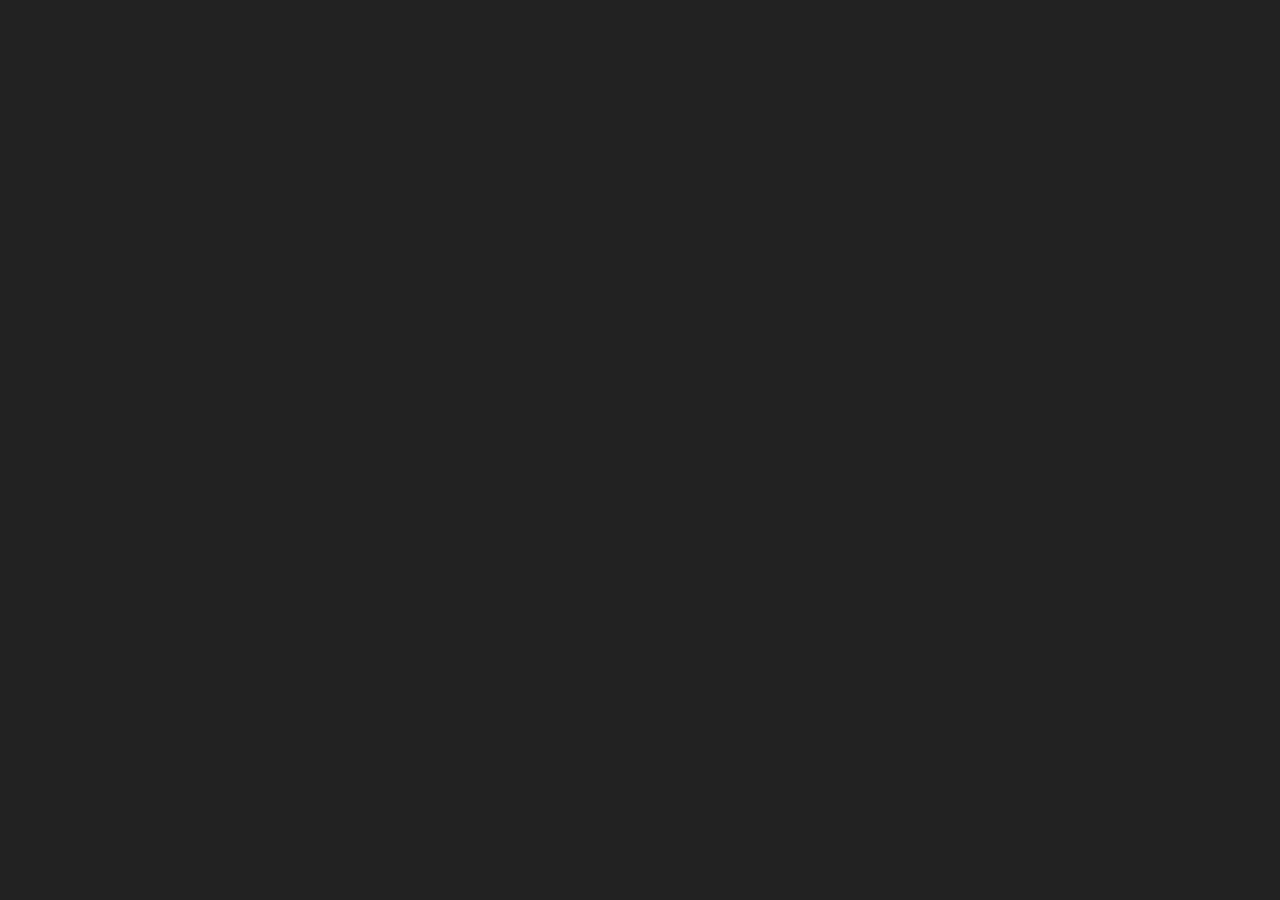
==== solarsystem.html @ f8fe4f12 "Init animation files" ====
<!DOCTYPE html>
<html lang="en">

<head>
    <meta charset="utf-8">
    <meta name="viewport" content="width=device-width, initial-scale=1.0">
    <title>Roulette/planet Animation</title>
    <link rel="stylesheet" href="solarsystem.css">
</head>

<body>
    <main>
        <div class="text">
            <h1 class="title">Our Solar System</h1>
            <h2 class="title">The End</h2>
        </div>

        <div class="solarsystem">
            <div class="background-assets">
                <div class="star star-1"></div>
                <div class="star star-2"></div>
                <div class="star star-3"></div>
                <div class="star star-4"></div>
                <div class="star star-5"></div>
                <div class="star star-6"></div>
            </div>

            <div class="sun pos"></div>
            <div class="mercury-pos pos">
                <div class="mercury planet"></div>
            </div>
            <div class="venus-pos pos">
                <div class="venus planet"></div>
            </div>
            <div class="earth-pos pos">
                <div class="earth planet"></div>
            </div>
            <div class="mars-pos pos">
                <div class="mars planet"></div>
            </div>
            <div class="jupiter-pos pos">
                <div class="jupiter planet"></div>
            </div>
            <div class="saturn-pos pos">
                <div class="saturn planet"></div>
            </div>
            <div class="uranus-pos pos">
                <div class="uranus planet"></div>
            </div>
            <div class="neptune-pos pos">
                <div class="neptune planet"></div>
            </div>
        </div>
    </main>
</body>

</html
---- solarsystem.css ----
/* 
Enkel normalisering og box-sizing for enklere utvikling 
*/

*,
*:before,
*:after {
    box-sizing: border-box;
}


html,
body {
    margin: 0;
    padding: 0;
    width: 100%;
    height: 100%;
    overflow: hidden;
}

main {
    min-height: 100vh;
    background: #222;
    font-family: sans-serif, arial;
}

a {
    text-decoration: none;
    display: block;
}

.title {
    position: absolute;
    top: 25rem;
    text-align: center;
    font-size: 7em;
    color: #fff;
    display: block;
    opacity: 0;
    width: 100%;
    z-index: 999;
}



/* 
Intro og ending titler og animasjoner
*/


h1.title {

    animation: fadeIn 3s ease-in-out 1s 1;
}

h2.title {

    animation: fadeIn 6s ease-in-out 45s 1;
}

@keyframes fadeIn {
    0% {
        opacity: 0;
    }
    80% {
        opacity: 0.6
    }
    100% {
        opacity: 1;
    }
}

.star {
    display: inline-block;
    position: absolute;
    left: 20%;
    top: 20%;
    width: 2px;
    height: 2px;
    background: #FFF;
    box-shadow: 0 0 5px #FFF;
}

.star-2 {
    left: 14%;
    top: 69%;
}

.star-3 {
    left: 83%;
    top: 19%;
}

.star-4 {
    left: 60%;
    top: 90%;
}

.star-5 {
    left: 72%;
    top: 48%;
}

.star-6 {
    left: 32%;
    top: 43%;
}

.solarsystem {
    height: 100vh;
    position: relative;
    display: block;
    margin: 0 auto;
    width: 250%;
    background: #111;
    border: 3px solid black;

    transform-style: preserve-3d;

    -ms-transform: scale(0, 0);
    transform: scale(0, 0);

    perspective: 200px;
    /* Chrome, Safari, Opera */

    perspective-origin: 10% 10%;
    /* Chrome, Safari, Opera */

    animation: systemScale 4s ease-in 6s 1 forwards, systemTranslation 33s linear 10s 1 forwards, fadeOut 5s linear 40s 1 forwards;
    overflow: hidden;
}

/* 
Med ".pos" settes en skyggeplanet for hver planet på samme absolute positioning som solen.
Deretter kan jeg justere orbit posisjon (med margin-top/left på planetene) og fart (animasjonslengde) individuelt.
*/

.pos {
    position: absolute;
    left: 46%;
    top: 40vh;
    border-radius: 50%;
    z-index: 99;
}

.sun {
    width: 150px;
    height: 150px;
    border-radius: 50%;
    background: #ffe200;
    box-shadow: 0 0 10px yellow;
    z-index: 999;
    
    animation: sunFlare 6s ease-in 0s infinite alternate;

}

.planet {
    border-radius: 50%;
}

.mercury-pos {
    height: 150px;
    width: 150px;

    animation: orbit 2s linear normal 10s forwards infinite;
}

.mercury {
    height: 10px;
    width: 10px;
    margin-top: 150px;
    margin-left: 150px;
    background-color: gray;
}

.venus-pos {
    height: 180px;
    width: 180px;
    animation: orbit 4s linear normal 10s forwards infinite;
}

.venus {
    height: 25px;
    width: 25px;
    margin-top: 170px;
    margin-left: 170px;
    background-color: #8b5f4b;
}

.earth-pos {
    height: 180px;
    width: 180px;
    border-radius: 50%;

    animation: orbit 6s linear normal 10s infinite forwards;
}

.earth {
    position: absolute;
    height: 25px;
    width: 25px;
    margin-top: 210px;
    margin-left: 210px;
    background-color: #6495e3;
}

.mars-pos {
    height: 180px;
    width: 180px;

    animation: orbit 10s linear normal 10s forwards infinite;
}

.mars {
    height: 20px;
    width: 20px;
    border-radius: 50%;
    margin-top: 250px;
    margin-left: 250px;
    background-color: #935a5a;
}

.jupiter-pos {
    height: 180px;
    width: 180px;
    border-radius: 50%;

    animation: orbit 16s linear normal 10s forwards infinite;
}

.jupiter {
    height: 50px;
    width: 50px;
    margin-top: 280px;
    margin-left: 280px;
    background-color: #6d491f;
}

.saturn-pos {
    height: 180px;
    width: 180px;

    animation: orbit 26s linear normal 10s forwards infinite;
}

.saturn {
    height: 40px;
    width: 40px;
    border-radius: 50%;
    margin-top: 330px;
    margin-left: 330px;
    background-color: darkgoldenrod;
}

.uranus-pos {
    height: 180px;
    width: 180px;
    border-radius: 50%;

    animation: orbit 42s linear normal 10s forwards infinite;
}

.uranus {
    height: 30px;
    width: 30px;
    margin-top: 380px;
    margin-left: 380px;
    background-color: skyblue;
}

.neptune-pos {
    height: 180px;
    width: 180px;

    animation: orbit 68s linear normal 10s forwards infinite;
}

.neptune {
    height: 28px;
    width: 28px;
    margin-top: 420px;
    margin-left: 420px;
    background-color: lightsteelblue;
}

/* HOVEDANIMASJONER */


@keyframes systemScale {
    0% {

        transform: scale(0, 0);
        background: #000;
    }
    80% {

        transform: scale(1, 1);
        background: #111;
        
    }
}

@keyframes systemTranslation {
    from {

        transform: translate(0px, 0px);
    }
    
    to {

        transform: translate(-2200px, 0px);
    }
}

@keyframes fadeOut {
    0% {
        opacity: 1;
    }
    90% {
        opacity: 0;
    }
    
    100% {
        opacity: 0;
    }
    
}

@keyframes sunFlare {
    0% {
        background: #f89a55;
        box-shadow: 0 0 20px #f89a55;

        filter: drop-shadow(1px 1px 5px yellow);
    }
    90% {
        box-shadow: 0 0 80px #ff5e71;

        filter: drop-shadow(1px 1px 10px yellow);
        background: #ff6c00;
    }
    100% {
        box-shadow: 0 0 0px #ffa25e;

        filter: drop-shadow(1px 1px 5px yellow);
        background: #f89a55;
    }
}

@keyframes orbit {
    from {

        transform: rotate(0deg)
    }
    to {

        transform: rotate(-360deg)
    }
}
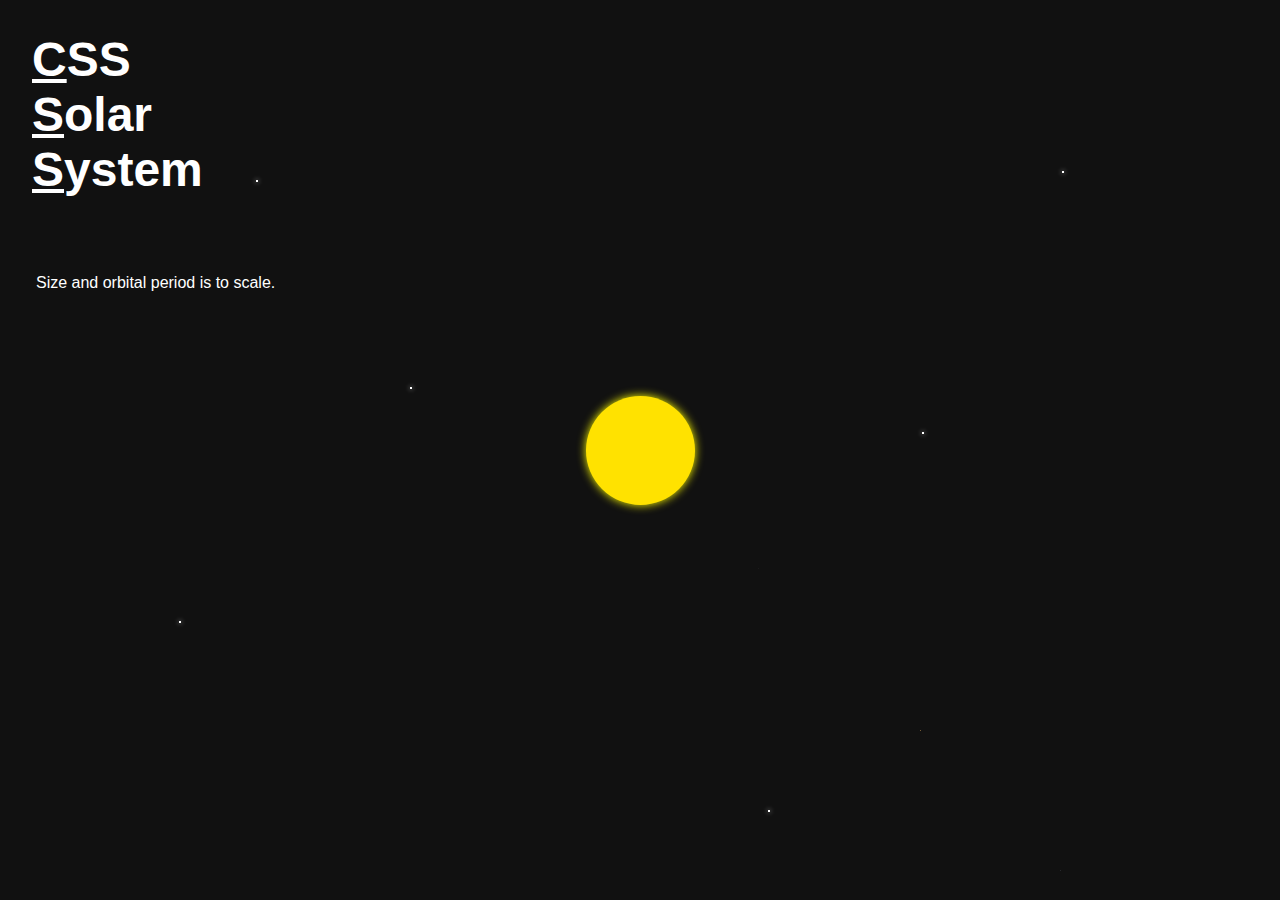
==== commit 4da28f95: "Reformatted everything. To scale planetary size, orbital period." ====
--- a/solarsystem.html
+++ b/solarsystem.html
@@ -4,18 +4,24 @@
 <head>
     <meta charset="utf-8">
     <meta name="viewport" content="width=device-width, initial-scale=1.0">
-    <title>Roulette/planet Animation</title>
-    <link rel="stylesheet" href="solarsystem.css">
+    <title>CSS Solar System</title>
+    <link rel="stylesheet" href="animations.css">
+    <link rel="stylesheet" href="style.css">
 </head>
 
 <body>
     <main>
-        <div class="text">
-            <h1 class="title">Our Solar System</h1>
-            <h2 class="title">The End</h2>
-        </div>
-
-        <div class="solarsystem">
+        <header class="title-container">
+            <h1 id="title">
+                <span>CSS</span>
+                <span>Solar</span>
+                <span>System</span>
+            </h1>
+        </header>
+        <aside class="info-box">
+            <p>Size and orbital period is to scale.</p>
+        </aside>
+        <div class="space">
             <div class="background-assets">
                 <div class="star star-1"></div>
                 <div class="star star-2"></div>
@@ -24,31 +30,32 @@
                 <div class="star star-5"></div>
                 <div class="star star-6"></div>
             </div>
-
-            <div class="sun pos"></div>
-            <div class="mercury-pos pos">
-                <div class="mercury planet"></div>
-            </div>
-            <div class="venus-pos pos">
-                <div class="venus planet"></div>
-            </div>
-            <div class="earth-pos pos">
-                <div class="earth planet"></div>
-            </div>
-            <div class="mars-pos pos">
-                <div class="mars planet"></div>
-            </div>
-            <div class="jupiter-pos pos">
-                <div class="jupiter planet"></div>
-            </div>
-            <div class="saturn-pos pos">
-                <div class="saturn planet"></div>
-            </div>
-            <div class="uranus-pos pos">
-                <div class="uranus planet"></div>
-            </div>
-            <div class="neptune-pos pos">
-                <div class="neptune planet"></div>
+            <div class="solar-system">
+                <div class="sun pos"></div>
+                <div class="mercury-pos pos planet-pos">
+                    <div class="mercury planet"></div>
+                </div>
+                <div class="venus-pos pos planet-pos">
+                    <div class="venus planet"></div>
+                </div>
+                <div class="earth-pos pos planet-pos">
+                    <div class="earth planet"></div>
+                </div>
+                <div class="mars-pos pos planet-pos">
+                    <div class="mars planet"></div>
+                </div>
+                <div class="jupiter-pos pos planet-pos">
+                    <div class="jupiter planet"></div>
+                </div>
+                <div class="saturn-pos pos planet-pos">
+                    <div class="saturn planet"></div>
+                </div>
+                <div class="uranus-pos pos planet-pos">
+                    <div class="uranus planet"></div>
+                </div>
+                <div class="neptune-pos pos planet-pos">
+                    <div class="neptune planet"></div>
+                </div>
             </div>
         </div>
     </main>
--- a/animations.css
+++ b/animations.css
@@ -0,0 +1,64 @@
+/* HOVEDANIMASJONER */
+
+@keyframes fadeIn {
+    0% {
+        opacity: 0.3;
+    }
+    80% {
+        opacity: 0.6
+    }
+    100% {
+        opacity: 1;
+    }
+}
+
+@keyframes slideIn {
+    0% {
+        transform: translate(-14rem, -4rem);
+    }
+    80% {
+        transform: translate(16rem, -2rem);
+    }
+    95% {
+        transform: translate(-2rem, 0);
+    }
+    100% {
+        transform: translate(0);
+    }
+}
+
+@keyframes sunFlare {
+    0% {
+        background: #f89a55;
+        box-shadow: 0 0 20px #f89a55;
+        filter: drop-shadow(1px 1px 5px yellow);
+    }
+    90% {
+        box-shadow: 0 0 80px #ff5e71;
+        filter: drop-shadow(1px 1px 10px yellow);
+        background: #ff6c00;
+    }
+    100% {
+        box-shadow: 0 0 0px #ffa25e;
+        filter: drop-shadow(1px 1px 5px yellow);
+        background: #f89a55;
+    }
+}
+
+@keyframes orbit {
+    from {
+        transform: rotate(0deg);
+    }
+    to {
+        transform: rotate(-360deg);
+    }
+}
+
+@keyframes rotate {
+    from {
+        transform: rotate(0);
+    }
+    to {
+        transform: rotate(360deg);
+    }
+}--- a/style.css
+++ b/style.css
@@ -0,0 +1,275 @@
+/* 
+CSS Solar System
+Nikolai N.
+github@nikonet
+*/
+
+:root {
+    --earth-size: 1px;
+    --earth-orbital-period: 12s;
+    --earth-orbital-distance: 500px;
+}
+
+*,
+*:before,
+*:after {
+    box-sizing: border-box;
+}
+
+html,
+body {
+    margin: 0;
+    padding: 0;
+    overflow: hidden;
+}
+
+main {
+    background: #222;
+    font-family: arial, sans-serif;
+}
+
+.title-container {
+    position: absolute;
+    display: flex;
+    padding: 0 2rem;
+}
+
+#title {
+    font-size: 3rem;
+    color: #fff;
+    display: block;
+    z-index: 999;
+}
+
+#title span {
+    display: block;
+    animation-name: slideIn, fadeIn;
+    animation-timing-function: cubic-bezier(0.95, 0.05, 0.795, 0.035);
+}
+
+#title span::first-letter {
+    text-decoration: underline;
+}
+
+#title span:first-child {
+    animation-duration: 1s;
+}
+
+#title span:nth-child(2) {
+    animation-duration: 1.25s;
+}
+
+#title span:last-child {
+    animation-duration: 1.5s;
+}
+
+.info-box {
+    position: absolute;
+    top: 30vh;
+    left: 0;
+    padding: 0 2rem;
+    color: #fff;
+    z-index: 999;
+}
+
+.info-box p {
+    margin: 0.25rem;
+}
+
+
+/* SPACE BACKGROUND */
+
+.space {
+    height: 100vh;
+    width: 100%;
+    position: relative;
+    display: block;
+    background: #111;
+    transform-style: preserve-3d;
+    perspective: 200px;
+    perspective-origin: 10% 10%;
+    /* animation: systemScale 4s ease-in 6s 1 forwards; */
+    overflow: hidden;
+}
+
+.star {
+    display: inline-block;
+    position: absolute;
+    left: 20%;
+    top: 20%;
+    width: 2px;
+    height: 2px;
+    background: #FFF;
+    box-shadow: 0 0 5px #FFF;
+}
+
+.star-2 {
+    left: 14%;
+    top: 69%;
+}
+
+.star-3 {
+    left: 83%;
+    top: 19%;
+}
+
+.star-4 {
+    left: 60%;
+    top: 90%;
+}
+
+.star-5 {
+    left: 72%;
+    top: 48%;
+}
+
+.star-6 {
+    left: 32%;
+    top: 43%;
+}
+
+
+/* SOLAR SYSTEM */
+
+.solar-system {
+    width: 100%;
+    height: 100vh;
+    transform-style: preserve-3d;
+    display: flex;
+    justify-content: center;
+}
+
+.pos {
+    position: absolute;
+    align-self: center;
+    height: 10rem;
+    width: 10rem;
+    border-radius: 50%;
+}
+
+.sun {
+    height: calc(var(--earth-size) * 109);
+    width: calc(var(--earth-size) * 109);
+    border-radius: 50%;
+    background: #ffe200;
+    box-shadow: 0 0 10px yellow;
+    animation: sunFlare 6s ease-in 0s infinite alternate;
+    transform-style: preserve-3d;
+}
+
+
+/* PLANETS
+Every planet has a counterpart .pos element positioned in the middle.
+We then set visuals on the planet elements and orbit animation on the .pos element.
+*/
+
+.planet {
+    background-size: contain;
+    background-repeat: no-repeat;
+    animation: rotate 10s linear normal forwards infinite;
+    transform-style: preserve-3d;
+}
+
+.planet-pos {
+    animation-name: orbit;
+    animation-timing-function: linear;
+    animation-direction: normal;
+    animation-fill-mode: forwards;
+    animation-iteration-count: infinite;
+}
+
+.mercury-pos {
+    animation-duration: calc(var(--earth-orbital-period) / 12 * 3);
+}
+
+.mercury {
+    height: calc(var(--earth-size) / 100 * 38);
+    width: calc(var(--earth-size) / 100 * 38);
+    margin-top: calc(var(--earth-orbital-distance) / 2.52);
+    margin-left: calc(var(--earth-orbital-distance) / 2.52);
+    background-image: url("/assets/mercury.png");
+}
+
+.venus-pos {
+    animation-duration: calc(var(--earth-orbital-period) / 12 * 7);
+}
+
+.venus {
+    height: calc(var(--earth-size) / 100 * 95);
+    width: calc(var(--earth-size) / 100 * 95);
+    margin-top: calc(var(--earth-orbital-distance) / 1.39);
+    margin-left: calc(var(--earth-orbital-distance) / 1.39);
+    background-image: url("/assets/venus.png");
+}
+
+.earth-pos {
+    animation-duration: var(--earth-orbital-period);
+}
+
+.earth {
+    height: var(--earth-size);
+    width: var(--earth-size);
+    margin-top: var(--earth-orbital-distance);
+    margin-left: var(--earth-orbital-distance);
+    background-image: url("/assets/earth.png");
+}
+
+.mars-pos {
+    animation-duration: calc(var(--earth-orbital-period) / 12 * 23);
+}
+
+.mars {
+    height: calc(var(--earth-size) / 100 * 53);
+    width: calc(var(--earth-size) / 100 * 53);
+    margin-top: calc(var(--earth-orbital-distance) * 1.51);
+    margin-left: calc(var(--earth-orbital-distance) * 1.51);
+    background-image: url("/assets/mars.png");
+}
+
+.jupiter-pos {
+    animation-duration: calc(var(--earth-orbital-period) / 12 * 142);
+}
+
+.jupiter {
+    height: calc(var(--earth-size) / 100 * 1120);
+    width: calc(var(--earth-size) / 100 * 1120);
+    margin-top: calc(var(--earth-orbital-distance) * 5.19);
+    margin-left: calc(var(--earth-orbital-distance) * 5.19);
+    background-image: url("/assets/jupiter.png");
+}
+
+.saturn-pos {
+    animation-duration: calc(var(--earth-orbital-period) / 12 * 354);
+}
+
+.saturn {
+    height: calc(var(--earth-size) / 100 * 945);
+    width: calc(var(--earth-size) / 100 * 945);
+    margin-top: calc(var(--earth-orbital-distance) * 9.53);
+    margin-left: calc(var(--earth-orbital-distance) * 9.53);
+    background-image: url("/assets/saturn.png");
+}
+
+.uranus-pos {
+    animation-duration: calc(var(--earth-orbital-period) / 12 * 1009);
+}
+
+.uranus {
+    height: calc(var(--earth-size) / 100 * 400);
+    width: calc(var(--earth-size) / 100 * 400);
+    margin-top: calc(var(--earth-orbital-distance) * 19.17);
+    margin-left: calc(var(--earth-orbital-distance) * 19.17);
+    background-image: url("/assets/uranus.png");
+}
+
+.neptune-pos {
+    animation-duration: calc(var(--earth-orbital-period) / 12 * 1979);
+}
+
+.neptune {
+    height: calc(var(--earth-size) / 100 * 388);
+    width: calc(var(--earth-size) / 100 * 388);
+    margin-top: calc(var(--earth-orbital-distance) * 30);
+    margin-left: calc(var(--earth-orbital-distance) * 30);
+    background-image: url("/assets/neptune.png");
+}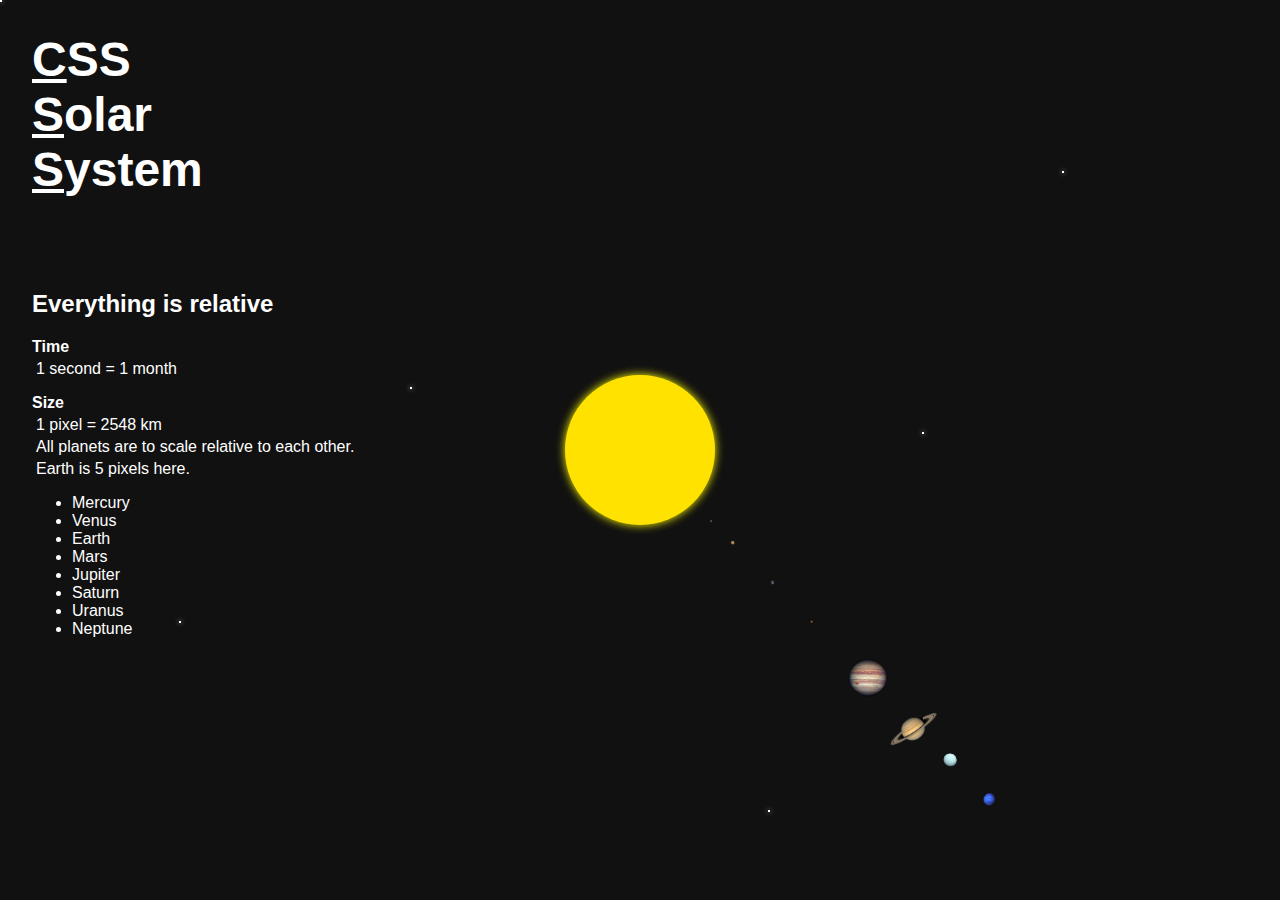
==== commit f9e0f2ea: "Updated reference vars, info-box" ====
--- a/solarsystem.html
+++ b/solarsystem.html
@@ -19,9 +19,27 @@
             </h1>
         </header>
         <aside class="info-box">
-            <p>Size and orbital period is to scale.</p>
+            <h2>Everything is relative</h2>
+            <h4>Time</h4>
+            <p>1 second = 1 month</p>
+            <h4>Size</h4>
+            <p>1 pixel = 2548 km</p>
+            <p>All planets are to scale relative to each other.</p>
+            <p>Earth is 5 pixels here.</p>
+            <nav>
+                <ul>
+                    <li><a href="#mercury">Mercury</a></li>
+                    <li><a href="#venus">Venus</a></li>
+                    <li><a href="#earth">Earth</a></li>
+                    <li><a href="#mars">Mars</a></li>
+                    <li><a href="#jupiter">Jupiter</a></li>
+                    <li><a href="#saturn">Saturn</a></li>
+                    <li><a href="#uranus">Uranus</a></li>
+                    <li><a href="#neptune">Neptune</a></li>
+                </ul>              
+            </nav>
         </aside>
-        <div class="space">
+        <div id="space">
             <div class="background-assets">
                 <div class="star star-1"></div>
                 <div class="star star-2"></div>
@@ -30,31 +48,31 @@
                 <div class="star star-5"></div>
                 <div class="star star-6"></div>
             </div>
-            <div class="solar-system">
-                <div class="sun pos"></div>
+            <div id="solar-system">
+                <div id="sun" class="pos"></div>
                 <div class="mercury-pos pos planet-pos">
-                    <div class="mercury planet"></div>
+                    <div id="mercury" class="planet"></div>
                 </div>
                 <div class="venus-pos pos planet-pos">
-                    <div class="venus planet"></div>
+                    <div id="venus" class="planet"></div>
                 </div>
                 <div class="earth-pos pos planet-pos">
-                    <div class="earth planet"></div>
+                    <div id="earth" class="planet"></div>
                 </div>
                 <div class="mars-pos pos planet-pos">
-                    <div class="mars planet"></div>
+                    <div id="mars" class="planet"></div>
                 </div>
                 <div class="jupiter-pos pos planet-pos">
-                    <div class="jupiter planet"></div>
+                    <div id="jupiter" class="planet"></div>
                 </div>
                 <div class="saturn-pos pos planet-pos">
-                    <div class="saturn planet"></div>
+                    <div id="saturn" class="planet"></div>
                 </div>
                 <div class="uranus-pos pos planet-pos">
-                    <div class="uranus planet"></div>
+                    <div id="uranus" class="planet"></div>
                 </div>
                 <div class="neptune-pos pos planet-pos">
-                    <div class="neptune planet"></div>
+                    <div id="neptune" class="planet"></div>
                 </div>
             </div>
         </div>
--- a/animations.css
+++ b/animations.css
@@ -1,16 +1,4 @@
 /* HOVEDANIMASJONER */
-
-@keyframes fadeIn {
-    0% {
-        opacity: 0.3;
-    }
-    80% {
-        opacity: 0.6
-    }
-    100% {
-        opacity: 1;
-    }
-}
 
 @keyframes slideIn {
     0% {
@@ -27,21 +15,33 @@
     }
 }
 
+@keyframes fadeIn {
+    0% {
+        opacity: 0.3;
+    }
+    80% {
+        opacity: 0.6
+    }
+    100% {
+        opacity: 1;
+    }
+}
+
 @keyframes sunFlare {
     0% {
-        background: #f89a55;
         box-shadow: 0 0 20px #f89a55;
         filter: drop-shadow(1px 1px 5px yellow);
+        background-color: #f89a55;
     }
     90% {
-        box-shadow: 0 0 80px #ff5e71;
-        filter: drop-shadow(1px 1px 10px yellow);
-        background: #ff6c00;
+        box-shadow: 0 0 30px #ff5e71;
+        filter: drop-shadow(1px 1px 8px yellow);
+        background-color: #ff6c00;
     }
     100% {
-        box-shadow: 0 0 0px #ffa25e;
+        box-shadow: 0 0 20px #ffa25e;
         filter: drop-shadow(1px 1px 5px yellow);
-        background: #f89a55;
+        background-color: #f89a55;
     }
 }
 
--- a/style.css
+++ b/style.css
@@ -4,10 +4,35 @@
 github@nikonet
 */
 
+/* REFERENCE TRUE-TO-SCALE PLANETARY SIZES AND ORBITAL DISTANCES */
 :root {
-    --earth-size: 1px;
+    /* EARTH ROOT SIZE. When adjusted, everything else scales accordingly */
+    --earth-size: 5px;
     --earth-orbital-period: 12s;
-    --earth-orbital-distance: 500px;
+    --earth-orbital-distance: calc(var(--earth-size) * 11727);
+    /* MERCURY */
+    --mercury-size: calc(var(--earth-size) / 100 * 38);
+    --mercury-distance: calc(var(--earth-orbital-distance) / 2.52);
+    /* VENUS */
+    --venus-size: calc(var(--earth-size) / 100 * 95);
+    --venus-distance: calc(var(--earth-orbital-distance) / 1.39);
+    /* MARS */
+    --mars-size: calc(var(--earth-size) / 100 * 53);
+    --mars-distance: calc(var(--earth-orbital-distance) / 1.51);
+    /* JUPITER */
+    --jupiter-size: calc(var(--earth-size) / 100 * 1120);
+    --jupiter-distance: calc(var(--earth-orbital-distance) / 5.19);
+    /* SATURN */
+    --saturn-size: calc(var(--earth-size) / 100 * 945);
+    --saturn-distance: calc(var(--earth-orbital-distance) / 9.53);
+    /* URANUS */
+    --uranus-size: calc(var(--earth-size) / 100 * 400);
+    --uranus-distance: calc(var(--earth-orbital-distance) / 19.17);
+    /* NEPTUNE */
+    --neptune-size: calc(var(--earth-size) / 100 * 388);
+    --neptune-distance: calc(var(--earth-orbital-distance) / 30);
+    /* THE SUN */
+    --sun-size: calc(var(--earth-size) * 109);
 }
 
 *,
@@ -18,12 +43,21 @@
 
 html,
 body {
+    height: 100%;
+    width: 100%;
     margin: 0;
     padding: 0;
     overflow: hidden;
 }
 
+a {
+    color: #fff;
+    text-decoration: none;
+}
+
 main {
+    height: 100%;
+    width: 100%;
     background: #222;
     font-family: arial, sans-serif;
 }
@@ -72,35 +106,36 @@
     z-index: 999;
 }
 
+.info-box h4 {
+    margin: 1rem 0 0.25rem 0;
+}
+
 .info-box p {
     margin: 0.25rem;
 }
 
+.info-box p::before {
+    content: var(--earth-size);
+}
+
 
 /* SPACE BACKGROUND */
 
-.space {
-    height: 100vh;
+#space {
+    height: 100%;
     width: 100%;
     position: relative;
     display: block;
     background: #111;
-    transform-style: preserve-3d;
-    perspective: 200px;
-    perspective-origin: 10% 10%;
     /* animation: systemScale 4s ease-in 6s 1 forwards; */
-    overflow: hidden;
 }
 
 .star {
-    display: inline-block;
     position: absolute;
-    left: 20%;
-    top: 20%;
     width: 2px;
     height: 2px;
     background: #FFF;
-    box-shadow: 0 0 5px #FFF;
+    box-shadow: 0 0 5px #e0e0e0;
 }
 
 .star-2 {
@@ -131,12 +166,16 @@
 
 /* SOLAR SYSTEM */
 
-.solar-system {
+#solar-system {
     width: 100%;
-    height: 100vh;
-    transform-style: preserve-3d;
+    height: 100%;
     display: flex;
     justify-content: center;
+    overflow: hidden;
+}
+
+#solar-system:target {
+    display: flex;
 }
 
 .pos {
@@ -144,17 +183,16 @@
     align-self: center;
     height: 10rem;
     width: 10rem;
+}
+
+#sun {
+    height: 150px;
+    width: 150px;
     border-radius: 50%;
-}
-
-.sun {
-    height: calc(var(--earth-size) * 109);
-    width: calc(var(--earth-size) * 109);
-    border-radius: 50%;
-    background: #ffe200;
+    background-color: #ffe200;
     box-shadow: 0 0 10px yellow;
+    transform-style: preserve-3d;
     animation: sunFlare 6s ease-in 0s infinite alternate;
-    transform-style: preserve-3d;
 }
 
 
@@ -168,6 +206,13 @@
     background-repeat: no-repeat;
     animation: rotate 10s linear normal forwards infinite;
     transform-style: preserve-3d;
+    transition: all 0.6s ease-in-out;
+    overflow: hidden;
+}
+
+.planet:target {
+    width: 200px !important;
+    height: 200px !important;
 }
 
 .planet-pos {
@@ -182,11 +227,11 @@
     animation-duration: calc(var(--earth-orbital-period) / 12 * 3);
 }
 
-.mercury {
-    height: calc(var(--earth-size) / 100 * 38);
-    width: calc(var(--earth-size) / 100 * 38);
-    margin-top: calc(var(--earth-orbital-distance) / 2.52);
-    margin-left: calc(var(--earth-orbital-distance) / 2.52);
+#mercury {
+    height: var(--mercury-size);
+    width: var(--mercury-size);
+    margin-top: 150px;
+    margin-left: 150px;
     background-image: url("/assets/mercury.png");
 }
 
@@ -194,11 +239,11 @@
     animation-duration: calc(var(--earth-orbital-period) / 12 * 7);
 }
 
-.venus {
-    height: calc(var(--earth-size) / 100 * 95);
-    width: calc(var(--earth-size) / 100 * 95);
-    margin-top: calc(var(--earth-orbital-distance) / 1.39);
-    margin-left: calc(var(--earth-orbital-distance) / 1.39);
+#venus {
+    height: var(--venus-size);
+    width: var(--venus-size);
+    margin-top: 170px;
+    margin-left: 170px;
     background-image: url("/assets/venus.png");
 }
 
@@ -206,11 +251,11 @@
     animation-duration: var(--earth-orbital-period);
 }
 
-.earth {
+#earth {
     height: var(--earth-size);
     width: var(--earth-size);
-    margin-top: var(--earth-orbital-distance);
-    margin-left: var(--earth-orbital-distance);
+    margin-top: 210px;
+    margin-left: 210px;
     background-image: url("/assets/earth.png");
 }
 
@@ -218,11 +263,11 @@
     animation-duration: calc(var(--earth-orbital-period) / 12 * 23);
 }
 
-.mars {
-    height: calc(var(--earth-size) / 100 * 53);
-    width: calc(var(--earth-size) / 100 * 53);
-    margin-top: calc(var(--earth-orbital-distance) * 1.51);
-    margin-left: calc(var(--earth-orbital-distance) * 1.51);
+#mars {
+    height: var(--mars-size);
+    width: var(--mars-size);
+    margin-top: 250px;
+    margin-left: 250px;
     background-image: url("/assets/mars.png");
 }
 
@@ -230,11 +275,11 @@
     animation-duration: calc(var(--earth-orbital-period) / 12 * 142);
 }
 
-.jupiter {
-    height: calc(var(--earth-size) / 100 * 1120);
-    width: calc(var(--earth-size) / 100 * 1120);
-    margin-top: calc(var(--earth-orbital-distance) * 5.19);
-    margin-left: calc(var(--earth-orbital-distance) * 5.19);
+#jupiter {
+    height: var(--jupiter-size);
+    width: var(--jupiter-size);
+    margin-top: 280px;
+    margin-left: 280px;
     background-image: url("/assets/jupiter.png");
 }
 
@@ -242,11 +287,11 @@
     animation-duration: calc(var(--earth-orbital-period) / 12 * 354);
 }
 
-.saturn {
-    height: calc(var(--earth-size) / 100 * 945);
-    width: calc(var(--earth-size) / 100 * 945);
-    margin-top: calc(var(--earth-orbital-distance) * 9.53);
-    margin-left: calc(var(--earth-orbital-distance) * 9.53);
+#saturn {
+    height: var(--saturn-size);
+    width: var(--saturn-size);
+    margin-top: 330px;
+    margin-left: 330px;
     background-image: url("/assets/saturn.png");
 }
 
@@ -254,11 +299,11 @@
     animation-duration: calc(var(--earth-orbital-period) / 12 * 1009);
 }
 
-.uranus {
-    height: calc(var(--earth-size) / 100 * 400);
-    width: calc(var(--earth-size) / 100 * 400);
-    margin-top: calc(var(--earth-orbital-distance) * 19.17);
-    margin-left: calc(var(--earth-orbital-distance) * 19.17);
+#uranus {
+    height: var(--uranus-size);
+    width: var(--uranus-size);
+    margin-top: 380px;
+    margin-left: 380px;
     background-image: url("/assets/uranus.png");
 }
 
@@ -266,10 +311,10 @@
     animation-duration: calc(var(--earth-orbital-period) / 12 * 1979);
 }
 
-.neptune {
-    height: calc(var(--earth-size) / 100 * 388);
-    width: calc(var(--earth-size) / 100 * 388);
-    margin-top: calc(var(--earth-orbital-distance) * 30);
-    margin-left: calc(var(--earth-orbital-distance) * 30);
+#neptune {
+    height: var(--neptune-size);
+    width: var(--neptune-size);
+    margin-top: 420px;
+    margin-left: 420px;
     background-image: url("/assets/neptune.png");
 }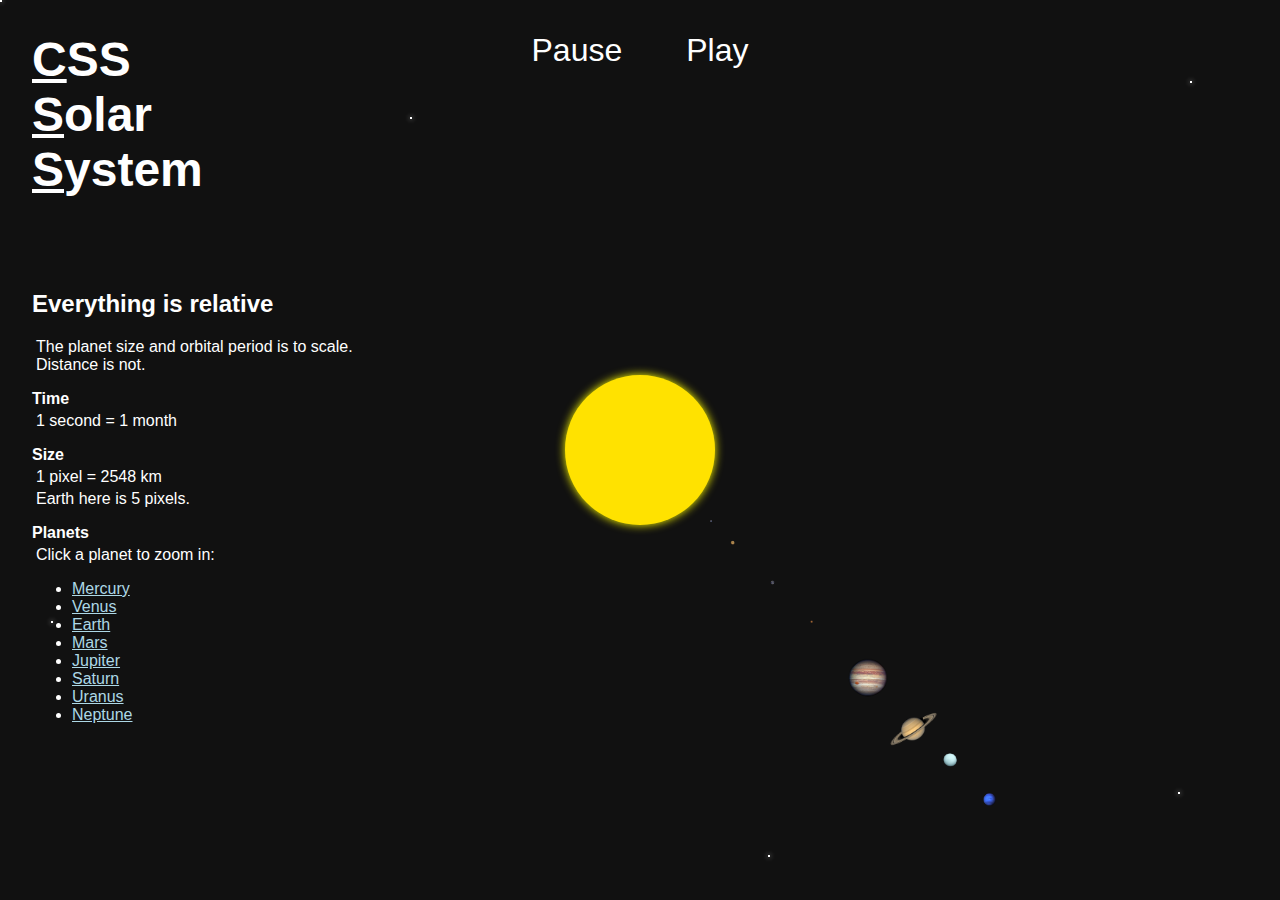
==== commit 91cfcd83: "Expand planet, play/pause orbit btns" ====
--- a/solarsystem.html
+++ b/solarsystem.html
@@ -13,20 +13,24 @@
     <main>
         <header class="title-container">
             <h1 id="title">
-                <span>CSS</span>
-                <span>Solar</span>
-                <span>System</span>
+                <a href="solarsystem.html">
+                    <span>CSS</span>
+                    <span>Solar</span>
+                    <span>System</span>
+                </a>
             </h1>
         </header>
         <aside class="info-box">
             <h2>Everything is relative</h2>
+            <p>The planet size and orbital period is to scale. Distance is not.</p>
             <h4>Time</h4>
             <p>1 second = 1 month</p>
             <h4>Size</h4>
             <p>1 pixel = 2548 km</p>
-            <p>All planets are to scale relative to each other.</p>
-            <p>Earth is 5 pixels here.</p>
+            <p>Earth here is 5 pixels.</p>
             <nav>
+                <h4>Planets</h4>
+                <p>Click a planet to zoom in:</p>
                 <ul>
                     <li><a href="#mercury">Mercury</a></li>
                     <li><a href="#venus">Venus</a></li>
@@ -36,7 +40,7 @@
                     <li><a href="#saturn">Saturn</a></li>
                     <li><a href="#uranus">Uranus</a></li>
                     <li><a href="#neptune">Neptune</a></li>
-                </ul>              
+                </ul>             
             </nav>
         </aside>
         <div id="space">
@@ -49,30 +53,48 @@
                 <div class="star star-6"></div>
             </div>
             <div id="solar-system">
+                <a id="pause" class="controller-btn" href="#pause">Pause</a>
+                <a id="play" class="controller-btn" href="#play">Play</a>
                 <div id="sun" class="pos"></div>
                 <div class="mercury-pos pos planet-pos">
-                    <div id="mercury" class="planet"></div>
+                    <a href="#mercury">
+                        <div id="mercury" class="planet"></div>
+                    </a>
                 </div>
                 <div class="venus-pos pos planet-pos">
-                    <div id="venus" class="planet"></div>
+                    <a href="#venus">
+                        <div id="venus" class="planet"></div>
+                    </a>
                 </div>
                 <div class="earth-pos pos planet-pos">
-                    <div id="earth" class="planet"></div>
+                    <a href="#earth">
+                        <div id="earth" class="planet"></div>
+                    </a>
                 </div>
                 <div class="mars-pos pos planet-pos">
-                    <div id="mars" class="planet"></div>
+                    <a href="#mars">
+                        <div id="mars" class="planet"></div>
+                    </a>
                 </div>
                 <div class="jupiter-pos pos planet-pos">
-                    <div id="jupiter" class="planet"></div>
+                    <a href="#jupiter">
+                        <div id="jupiter" class="planet"></div>
+                    </a>
                 </div>
                 <div class="saturn-pos pos planet-pos">
-                    <div id="saturn" class="planet"></div>
+                    <a href="#saturn">
+                        <div id="saturn" class="planet"></div>
+                    </a>
                 </div>
                 <div class="uranus-pos pos planet-pos">
-                    <div id="uranus" class="planet"></div>
+                    <a href="#uranus">
+                        <div id="uranus" class="planet"></div>
+                    </a>
                 </div>
                 <div class="neptune-pos pos planet-pos">
-                    <div id="neptune" class="planet"></div>
+                    <a href="#neptune">
+                        <div id="neptune" class="planet"></div>
+                    </a>
                 </div>
             </div>
         </div>
--- a/style.css
+++ b/style.css
@@ -101,6 +101,7 @@
     position: absolute;
     top: 30vh;
     left: 0;
+    max-width: 28rem;
     padding: 0 2rem;
     color: #fff;
     z-index: 999;
@@ -114,10 +115,15 @@
     margin: 0.25rem;
 }
 
-.info-box p::before {
-    content: var(--earth-size);
-}
-
+.info-box a {
+    text-decoration: underline;
+    color: lightblue;
+}
+
+.controller-btn {
+    font-size: 2rem;
+    margin: 2rem;
+}
 
 /* SPACE BACKGROUND */
 
@@ -127,6 +133,7 @@
     position: relative;
     display: block;
     background: #111;
+    overflow: hidden;
     /* animation: systemScale 4s ease-in 6s 1 forwards; */
 }
 
@@ -139,28 +146,28 @@
 }
 
 .star-2 {
-    left: 14%;
+    left: 4%;
     top: 69%;
 }
 
 .star-3 {
-    left: 83%;
-    top: 19%;
+    left: 93%;
+    top: 9%;
 }
 
 .star-4 {
     left: 60%;
-    top: 90%;
+    top: 95%;
 }
 
 .star-5 {
-    left: 72%;
-    top: 48%;
+    left: 92%;
+    top: 88%;
 }
 
 .star-6 {
     left: 32%;
-    top: 43%;
+    top: 13%;
 }
 
 
@@ -171,11 +178,6 @@
     height: 100%;
     display: flex;
     justify-content: center;
-    overflow: hidden;
-}
-
-#solar-system:target {
-    display: flex;
 }
 
 .pos {
@@ -207,13 +209,23 @@
     animation: rotate 10s linear normal forwards infinite;
     transform-style: preserve-3d;
     transition: all 0.6s ease-in-out;
-    overflow: hidden;
-}
-
-.planet:target {
-    width: 200px !important;
-    height: 200px !important;
-}
+}
+
+#solar-system .planet:target {
+    width: 200px;
+    height: 200px;
+    margin: 6rem;
+}
+
+#pause:target ~ .planet-pos {
+    animation-play-state: paused;
+}
+
+#play:target ~ .planet-pos {
+    animation-play-state: running;
+}
+
+
 
 .planet-pos {
     animation-name: orbit;
@@ -227,7 +239,7 @@
     animation-duration: calc(var(--earth-orbital-period) / 12 * 3);
 }
 
-#mercury {
+.mercury-pos .planet {
     height: var(--mercury-size);
     width: var(--mercury-size);
     margin-top: 150px;
@@ -239,7 +251,7 @@
     animation-duration: calc(var(--earth-orbital-period) / 12 * 7);
 }
 
-#venus {
+.venus-pos .planet {
     height: var(--venus-size);
     width: var(--venus-size);
     margin-top: 170px;
@@ -251,7 +263,7 @@
     animation-duration: var(--earth-orbital-period);
 }
 
-#earth {
+.earth-pos .planet {
     height: var(--earth-size);
     width: var(--earth-size);
     margin-top: 210px;
@@ -263,7 +275,7 @@
     animation-duration: calc(var(--earth-orbital-period) / 12 * 23);
 }
 
-#mars {
+.mars-pos .planet {
     height: var(--mars-size);
     width: var(--mars-size);
     margin-top: 250px;
@@ -275,7 +287,7 @@
     animation-duration: calc(var(--earth-orbital-period) / 12 * 142);
 }
 
-#jupiter {
+.jupiter-pos .planet {
     height: var(--jupiter-size);
     width: var(--jupiter-size);
     margin-top: 280px;
@@ -287,7 +299,7 @@
     animation-duration: calc(var(--earth-orbital-period) / 12 * 354);
 }
 
-#saturn {
+.saturn-pos .planet {
     height: var(--saturn-size);
     width: var(--saturn-size);
     margin-top: 330px;
@@ -299,7 +311,7 @@
     animation-duration: calc(var(--earth-orbital-period) / 12 * 1009);
 }
 
-#uranus {
+.uranus-pos .planet {
     height: var(--uranus-size);
     width: var(--uranus-size);
     margin-top: 380px;
@@ -311,7 +323,7 @@
     animation-duration: calc(var(--earth-orbital-period) / 12 * 1979);
 }
 
-#neptune {
+.neptune-pos .planet {
     height: var(--neptune-size);
     width: var(--neptune-size);
     margin-top: 420px;
